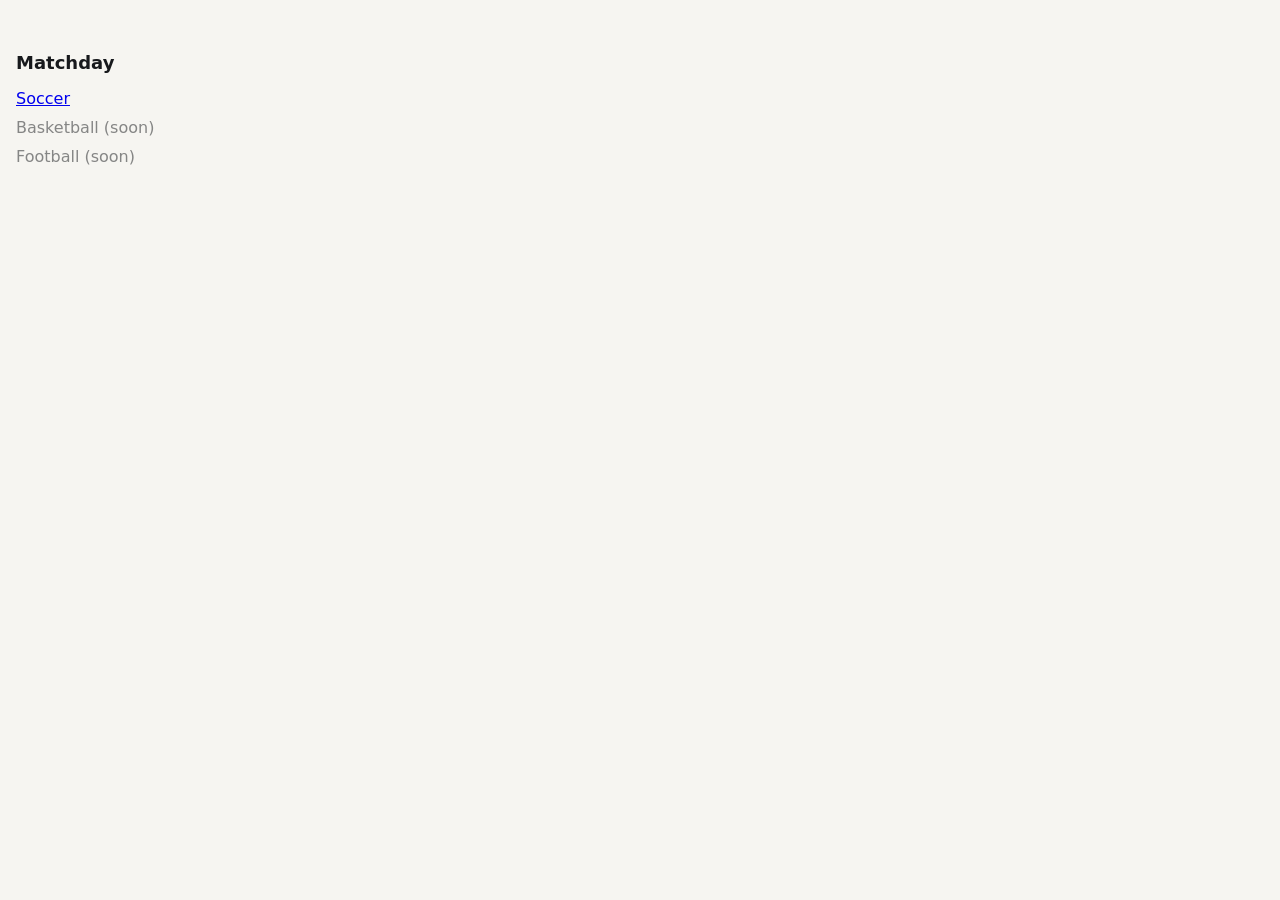
==== index.html @ cdd25da5 "Matchday: soccer board" ====
<!doctype html>
<html lang="en"><head><meta charset="utf-8"><meta name="viewport" content="width=device-width,initial-scale=1"><title>Matchday</title>
<style>body{font-family:"DM Sans",system-ui,sans-serif;background:#f6f5f1;color:#17191c;margin:0;padding:40px 16px}
@media(prefers-color-scheme:dark){body{background:#141517;color:#ececec}a{color:#ececec}}
h1{font-size:18px;font-weight:600}ul{list-style:none;padding:0}li{margin:10px 0}a{font-size:16px}.soon{opacity:.5}</style></head>
<body><h1>Matchday</h1><ul><li><a href="soccer/">Soccer</a></li><li class="soon">Basketball (soon)</li><li class="soon">Football (soon)</li></ul></body></html>
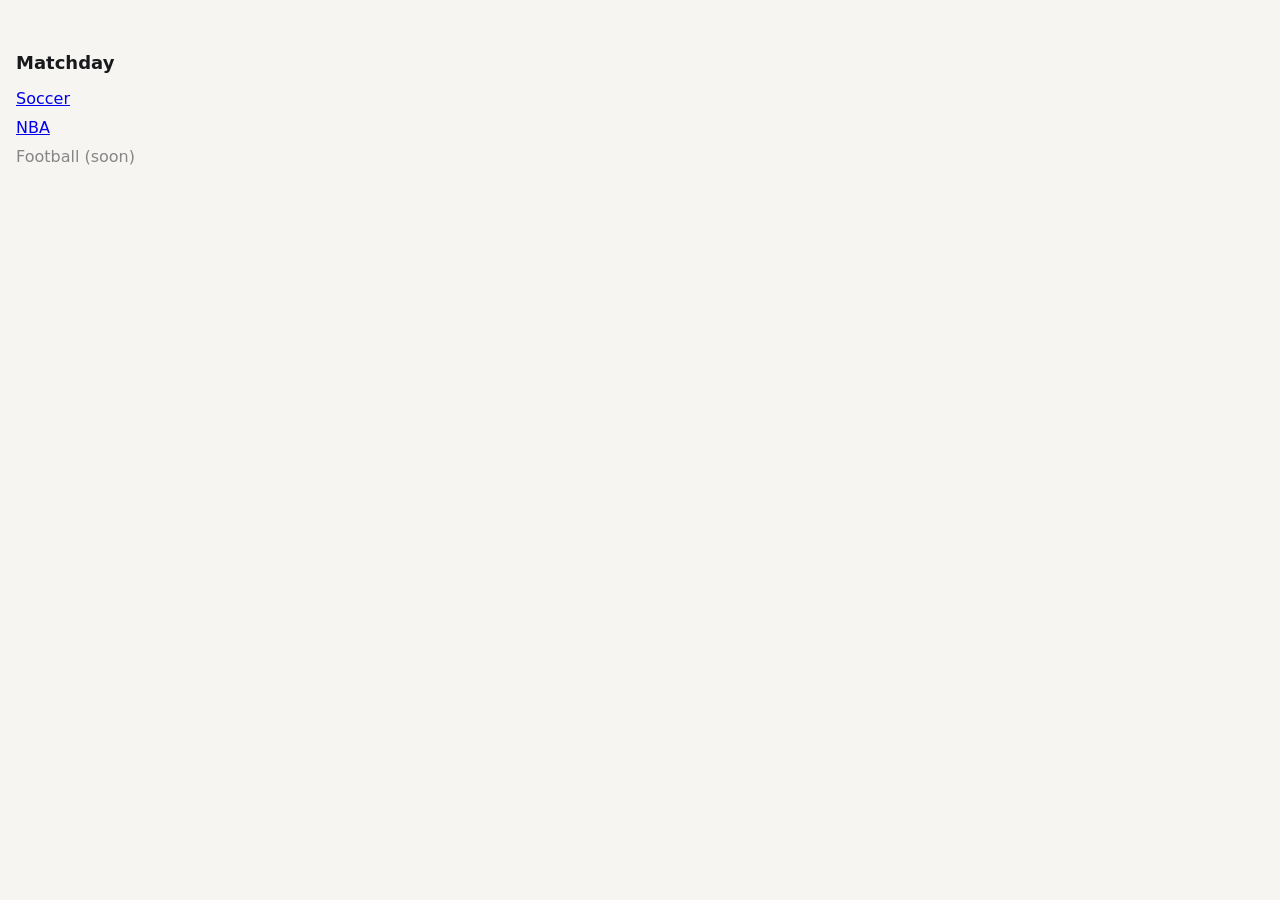
==== commit 806fcb0e: "Matchday: NBA board" ====
--- a/index.html
+++ b/index.html
@@ -3,4 +3,4 @@
 <style>body{font-family:"DM Sans",system-ui,sans-serif;background:#f6f5f1;color:#17191c;margin:0;padding:40px 16px}
 @media(prefers-color-scheme:dark){body{background:#141517;color:#ececec}a{color:#ececec}}
 h1{font-size:18px;font-weight:600}ul{list-style:none;padding:0}li{margin:10px 0}a{font-size:16px}.soon{opacity:.5}</style></head>
-<body><h1>Matchday</h1><ul><li><a href="soccer/">Soccer</a></li><li class="soon">Basketball (soon)</li><li class="soon">Football (soon)</li></ul></body></html>
+<body><h1>Matchday</h1><ul><li><a href="soccer/">Soccer</a></li><li><a href="nba/">NBA</a></li><li class="soon">Football (soon)</li></ul></body></html>
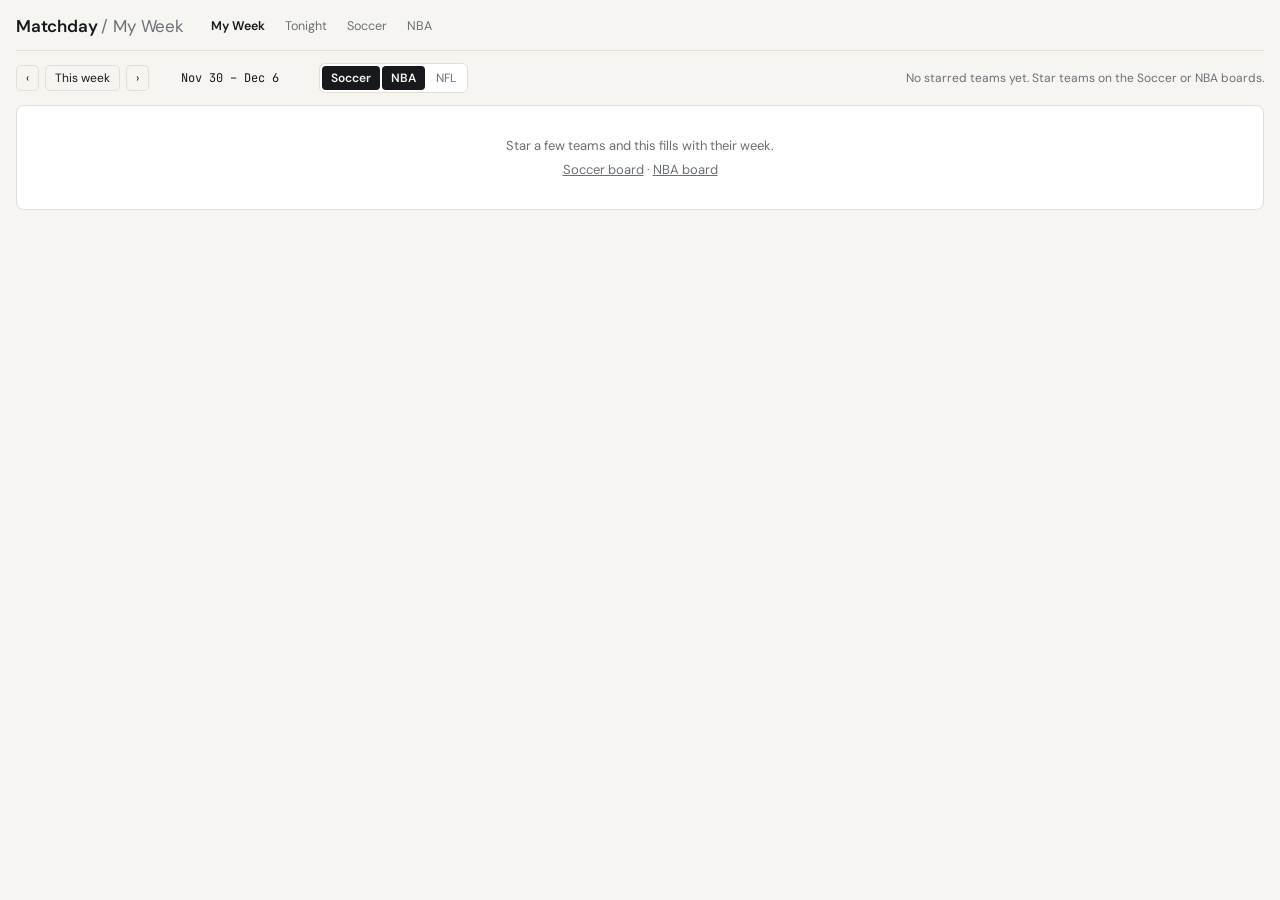
==== commit e2505c14: "Stars, My Week, Tonight" ====
--- a/index.html
+++ b/index.html
@@ -1,6 +1,117 @@
 <!doctype html>
-<html lang="en"><head><meta charset="utf-8"><meta name="viewport" content="width=device-width,initial-scale=1"><title>Matchday</title>
-<style>body{font-family:"DM Sans",system-ui,sans-serif;background:#f6f5f1;color:#17191c;margin:0;padding:40px 16px}
-@media(prefers-color-scheme:dark){body{background:#141517;color:#ececec}a{color:#ececec}}
-h1{font-size:18px;font-weight:600}ul{list-style:none;padding:0}li{margin:10px 0}a{font-size:16px}.soon{opacity:.5}</style></head>
-<body><h1>Matchday</h1><ul><li><a href="soccer/">Soccer</a></li><li><a href="nba/">NBA</a></li><li class="soon">Football (soon)</li></ul></body></html>
+<html lang="en">
+<head>
+<meta charset="utf-8">
+<meta name="viewport" content="width=device-width, initial-scale=1, viewport-fit=cover">
+<title>Matchday</title>
+<link rel="preconnect" href="https://fonts.googleapis.com">
+<link rel="stylesheet" href="https://fonts.googleapis.com/css2?family=DM+Sans:wght@400;500;600;700&family=JetBrains+Mono:wght@400;500;600&display=swap">
+<link rel="stylesheet" href="shared.css">
+</head>
+<body>
+<header>
+  <h1>Matchday <span>/ My Week</span></h1>
+  <div id="nav"></div>
+  <div class="spacer"></div>
+  <div class="stamp" id="stamp"></div>
+</header>
+
+<div class="bar">
+  <div class="nav">
+    <button id="prev" aria-label="Previous week">‹</button>
+    <button id="today">This week</button>
+    <button id="next" aria-label="Next week">›</button>
+    <span class="range" id="range"></span>
+  </div>
+  <div class="filt" id="slots"></div>
+  <div class="spacer"></div>
+  <div class="starlist" id="starlist"></div>
+</div>
+
+<section id="fx"><div class="loading">Loading…</div></section>
+
+<div class="ov" id="ov" hidden>
+  <div class="modal" role="dialog" aria-modal="true">
+    <div class="m-h"><h3 id="m-title"></h3><button class="x" id="m-x" aria-label="Close">×</button></div>
+    <div class="m-b" id="m-body"></div>
+  </div>
+</div>
+
+<script src="shared.js"></script>
+<script>
+const {esc,ymd,fmtTime,fmtDate,addDays,mondayOf,todayKey,scoreLabel,SPORTS}=MD;
+const S={weekStart:mondayOf(new Date()),events:[],failed:0,slots:{soccer:true,nba:true,nfl:false}};
+try{const sl=JSON.parse(MD.pref('md-slots')||'null');if(sl)S.slots=Object.assign(S.slots,sl);}catch(e){}
+const $=s=>document.querySelector(s);
+$('#nav').innerHTML=MD.nav('');
+$('#prev').onclick=()=>{S.weekStart=addDays(S.weekStart,-7);load();};
+$('#next').onclick=()=>{S.weekStart=addDays(S.weekStart,7);load();};
+$('#today').onclick=()=>{S.weekStart=mondayOf(new Date());load();};
+
+function renderSlots(){
+  $('#slots').innerHTML=Object.keys(SPORTS).map(k=>`<button data-slot="${k}" aria-pressed="${!!S.slots[k]}">${SPORTS[k].name}</button>`).join('');
+  $('#slots').querySelectorAll('button').forEach(b=>b.onclick=()=>{S.slots[b.dataset.slot]=!S.slots[b.dataset.slot];MD.pref('md-slots',JSON.stringify(S.slots));renderSlots();load();});
+}
+function renderStars(){
+  const st=MD.stars();
+  $('#starlist').innerHTML=st.length?st.map(s=>`<span class="chip"><img src="${s.logo}" alt="">${esc(s.name)}<button data-un="${s.k}" aria-label="Remove">×</button></span>`).join(''):`<span class="note">No starred teams yet. Star teams on the Soccer or NBA boards.</span>`;
+  $('#starlist').querySelectorAll('[data-un]').forEach(b=>b.onclick=()=>{const s=st.find(x=>x.k===b.dataset.un);MD.toggleStar(s.sport,s.league,{id:s.id});renderStars();render();});
+}
+
+async function load(){
+  const el=$('#fx');el.innerHTML=`<div class="loading">Loading…</div>`;
+  const days=[...Array(7)].map((_,i)=>addDays(S.weekStart,i));
+  $('#range').textContent=`${fmtDate(days[0],{month:'short',day:'numeric'})} – ${fmtDate(days[6],{month:'short',day:'numeric'})}`;
+  const fetchDays=[addDays(days[0],-1),...days,addDays(days[6],1)];
+  const stars=MD.stars();
+  // only leagues that have a starred team and an enabled slot
+  const combos=[];stars.forEach(s=>{if(!S.slots[s.sport])return;const k=s.sport+'|'+s.league;if(!combos.some(c=>c.k===k))combos.push({k,sport:s.sport,league:s.league});});
+  if(!combos.length){S.events=[];S.failed=0;render();return;}
+  const res=await Promise.all(combos.map(c=>MD.scoreboard(c.sport,c.league,fetchDays)));
+  S.failed=res.reduce((n,r)=>n+r.failed,0);
+  S.events=res.flatMap(r=>r.events).filter(e=>MD.eventStarred(e)).filter(e=>{const k=ymd(e.date);return k>=ymd(days[0])&&k<=ymd(days[6]);}).sort((a,b)=>a.date-b.date);
+  $('#stamp').textContent='Updated '+fmtTime(new Date())+' PT';
+  render();
+}
+function render(){
+  const el=$('#fx');const days=[...Array(7)].map((_,i)=>addDays(S.weekStart,i));const tk=todayKey();
+  const byDay={};days.forEach(d=>byDay[ymd(d)]=[]);S.events.forEach(e=>{const k=ymd(e.date);if(byDay[k])byDay[k].push(e);});
+  const logo=t=>t.logo?`<img class="logo" src="${t.logo}" alt="">`:'';
+  const card=e=>{const top=e.sport==='soccer'?e.home:e.away,bot=e.sport==='soccer'?e.away:e.home;
+    const tw=e.completed&&+top.score>+bot.score,bw=e.completed&&+bot.score>+top.score;
+    return `<button class="card" data-ev="${e.id}"><div class="t"><span class="${e.state==='in'?'live':e.state==='post'?'ft':''}">${scoreLabel(e)}</span><span class="sp">${esc(SPORTS[e.sport].name)}</span></div>
+      <div class="row ${tw?'w':''}">${logo(top.team)}<span class="nm">${esc(top.team.shortDisplayName)}</span><span class="sc">${e.state==='pre'?'':esc(top.score)}</span></div>
+      <div class="row ${bw?'w':''}">${logo(bot.team)}<span class="nm">${esc(bot.team.shortDisplayName)}</span><span class="sc">${e.state==='pre'?'':esc(bot.score)}</span></div>
+      ${e.tv.length?`<div class="tv">${esc(e.tv.join(', '))}</div>`:''}</button>`;};
+  const warn=S.failed?`<div class="warn">${S.failed} day${S.failed>1?'s':''} didn't load from ESPN${MD.lastErr()?' ('+esc(MD.lastErr())+')':''}. <button id="retry">Retry</button></div>`:'';
+  if(!MD.stars().length){el.innerHTML=`<div class="empty big">Star a few teams and this fills with their week.<br><a href="soccer/">Soccer board</a> · <a href="nba/">NBA board</a></div>`;return;}
+  el.innerHTML=warn+`<div class="week">${days.map(d=>{const k=ymd(d);const list=byDay[k];
+    return `<div class="day ${k===tk?'today':''}"><div class="day-h"><b>${fmtDate(d,{weekday:'short'})}</b><span class="n">${fmtDate(d,{month:'numeric',day:'numeric'})}</span></div>${list.length?list.map(card).join(''):'<div class="empty">—</div>'}</div>`;}).join('')}</div>
+  <div class="list">${days.map(d=>{const k=ymd(d);const list=byDay[k];if(!list.length)return '';
+    return `<div class="dh ${k===tk?'today':''}"><span>${fmtDate(d,{weekday:'long'})}</span><span class="n">${fmtDate(d,{month:'short',day:'numeric'})}</span></div>`+list.map(card).join('');}).join('')||'<div class="empty big">No starred-team games this week.</div>'}</div>`;
+  const rb=$('#retry');if(rb)rb.onclick=()=>{MD.clearScoreboardCache();load();};
+  el.querySelectorAll('[data-ev]').forEach(b=>b.onclick=()=>openGame(b.dataset.ev));
+}
+
+/* modal */
+function openModal(title,html){$('#m-title').textContent=title;$('#m-body').innerHTML=html;$('#ov').hidden=false;document.body.style.overflow='hidden';}
+function closeModal(){$('#ov').hidden=true;document.body.style.overflow='';}
+$('#m-x').onclick=closeModal;$('#ov').onclick=e=>{if(e.target.id==='ov')closeModal();};
+document.addEventListener('keydown',e=>{if(e.key==='Escape')closeModal();});
+function openGame(id){
+  const e=S.events.find(x=>x.id===id);if(!e)return;
+  const soccer=e.sport==='soccer';const L=soccer?e.home:e.away,R=soccer?e.away:e.home;
+  const rec=c=>(c.records&&c.records[0]&&c.records[0].summary)||'';
+  const tm=c=>`<div class="tm"><img class="logo" src="${c.team.logo||''}" alt=""><b>${esc(c.team.displayName)}</b><span class="rec">${esc(rec(c))}</span></div>`;
+  const mid=e.state==='pre'?`<div class="mid">${fmtTime(e.date)}<small>${fmtDate(e.date,{weekday:'short',month:'short',day:'numeric'})}</small></div>`:`<div class="mid">${esc(L.score)} – ${esc(R.score)}<small class="${e.state==='in'?'live':''}">${esc(scoreLabel(e))}</small></div>`;
+  const v=e.venue?`${e.venue.fullName||''}${e.venue.address?`, ${e.venue.address.city||''}`:''}`:'—';
+  const title=soccer?`${L.team.shortDisplayName} v ${R.team.shortDisplayName}`:`${L.team.shortDisplayName} @ ${R.team.shortDisplayName}`;
+  const lgName=(SPORTS[e.sport].leagues.find(l=>l.id===e.league)||{}).name||SPORTS[e.sport].name;
+  const cal=e.state==='pre'?`<a class="cal" target="_blank" rel="noopener" href="${MD.gcalUrl(e,title,`${lgName}\nWatch: ${e.tv.length?e.tv.join(', '):'TBD'}\n\n${location.origin+location.pathname}${e.sport}/`,v)}">＋ Add to Google Calendar</a>`:'';
+  openModal(title,`<div class="score">${tm(L)}${mid}${tm(R)}</div><div class="kv"><span class="k">${soccer?'Kickoff':'Tip-off'}</span><span>${fmtDate(e.date,{weekday:'long',month:'long',day:'numeric'})} · ${fmtTime(e.date)} PT</span><span class="k">Venue</span><span>${esc(v)}</span><span class="k">TV</span><span>${e.tv.length?esc(e.tv.join(', ')):'—'}</span><span class="k">League</span><span>${esc(lgName)}</span></div>${cal}<p class="note">Full detail on the <a href="${e.sport}/">${esc(SPORTS[e.sport].name)} board</a>.</p>`);
+}
+renderSlots();renderStars();load();
+setInterval(()=>{if(S.events.some(e=>e.state==='in'))load();},60000);
+</script>
+</body>
+</html>
--- a/shared.css
+++ b/shared.css
@@ -0,0 +1,119 @@
+/* Matchday shared styles for home + tonight pages (boards carry their own) */
+:root{
+  --bg:#f6f5f1;--panel:#ffffff;--fg:#17191c;--muted:#6b7075;--line:#e1dfd8;--line-2:#eeece6;
+  --accent:#1f5f3a;--accent-soft:#e2efe6;--amber:#b7791f;--amber-soft:#f6ecd6;--red:#b4342a;--red-soft:#f5e1de;
+  --live:#c8201a;--hover:#f1efe9;
+  --body:"DM Sans",system-ui,-apple-system,sans-serif;--mono:"JetBrains Mono",ui-monospace,Menlo,monospace;
+}
+@media (prefers-color-scheme:dark){:root:not([data-theme="light"]){
+  --bg:#141517;--panel:#1c1e21;--fg:#ececec;--muted:#9a9ea3;--line:#2b2e33;--line-2:#24272b;
+  --accent:#5fb783;--accent-soft:#1d3327;--amber:#e0a83a;--amber-soft:#3a2f16;--red:#e46a60;--red-soft:#3b1f1c;
+  --live:#ff5a4e;--hover:#24272b;color-scheme:dark}}
+:root[data-theme="dark"]{
+  --bg:#141517;--panel:#1c1e21;--fg:#ececec;--muted:#9a9ea3;--line:#2b2e33;--line-2:#24272b;
+  --accent:#5fb783;--accent-soft:#1d3327;--amber:#e0a83a;--amber-soft:#3a2f16;--red:#e46a60;--red-soft:#3b1f1c;
+  --live:#ff5a4e;--hover:#24272b;color-scheme:dark}
+*{box-sizing:border-box}
+html,body{margin:0;background:var(--bg);color:var(--fg);font-family:var(--body);font-size:14px;line-height:1.4}
+body{padding-block:0 32px;padding-left:max(16px,env(safe-area-inset-left,0px));padding-right:max(16px,env(safe-area-inset-right,0px))}
+a{color:inherit}
+button{font:inherit;color:inherit;background:none;border:0;cursor:pointer}
+button:focus-visible,a:focus-visible{outline:2px solid var(--accent);outline-offset:2px}
+header{display:flex;flex-wrap:wrap;align-items:center;gap:10px 18px;padding-block:14px 10px;border-bottom:1px solid var(--line);position:sticky;top:env(safe-area-inset-top,0px);background:var(--bg);z-index:5}
+header h1{font-size:17px;font-weight:600;margin:0;letter-spacing:-.01em}
+header h1 span{color:var(--muted);font-weight:400}
+.spacer{flex:1}
+.stamp{font-family:var(--mono);font-size:11px;color:var(--muted)}
+.mdnav{display:flex;gap:2px}.mdnav a{text-decoration:none;font-size:12.5px;padding:4px 9px;border-radius:5px;color:var(--muted)}.mdnav a:hover{background:var(--hover)}.mdnav a[aria-current]{color:var(--fg);font-weight:600}
+.bar{display:flex;flex-wrap:wrap;align-items:center;gap:10px 14px;padding-block:12px}
+.nav{display:flex;align-items:center;gap:6px}
+.nav button{padding:4px 9px;border:1px solid var(--line);border-radius:5px;font-size:12px}
+.nav button:hover{background:var(--hover)}
+.range{font-family:var(--mono);font-size:12px;padding:0 6px;min-width:150px;text-align:center}
+.filt{display:flex;gap:2px;border:1px solid var(--line);border-radius:6px;padding:2px;background:var(--panel)}
+.filt button{padding:4px 9px;border-radius:4px;font-size:12px;color:var(--muted)}
+.filt button[aria-pressed="true"]{background:var(--fg);color:var(--bg);font-weight:600}
+.filt button.amber[aria-pressed="true"]{background:var(--amber-soft);color:var(--amber)}
+.starlist{display:flex;flex-wrap:wrap;gap:6px;align-items:center}
+.chip{display:inline-flex;align-items:center;gap:5px;border:1px solid var(--line);border-radius:999px;padding:3px 6px 3px 5px;font-size:12px;background:var(--panel)}
+.chip img{width:14px;height:14px;object-fit:contain}
+.chip button{color:var(--muted);padding:0 2px;font-size:13px;line-height:1}
+.chip button:hover{color:var(--red)}
+.note{font-size:12px;color:var(--muted)}
+section{background:var(--panel);border:1px solid var(--line);border-radius:8px;min-width:0;overflow:hidden}
+.loading{padding:14px;color:var(--muted);font-family:var(--mono);font-size:12px}
+.warn{padding:8px 12px;font-size:12px;color:var(--amber);background:var(--amber-soft);border-bottom:1px solid var(--line)}
+.warn button{text-decoration:underline;padding:0 4px}
+.logo{width:14px;height:14px;object-fit:contain;flex:none}
+/* week grid (desktop) */
+.week{display:grid;grid-template-columns:repeat(7,minmax(0,1fr));min-height:260px}
+.day{border-right:1px solid var(--line-2);padding:8px 6px;min-width:0}
+.day:last-child{border-right:0}
+.day.today{background:color-mix(in srgb,var(--accent) 6%,transparent)}
+.day-h{display:flex;justify-content:space-between;align-items:baseline;margin-bottom:8px;padding:0 2px}
+.day-h b{font-size:12px;font-weight:600}
+.day-h .n{font-family:var(--mono);font-size:11px;color:var(--muted)}
+.day.today .day-h b{color:var(--accent)}
+.card{display:block;width:100%;text-align:left;border:1px solid var(--line);border-radius:6px;padding:6px 7px;margin-bottom:6px;background:var(--panel);min-width:0}
+.card:hover{background:var(--hover);border-color:var(--muted)}
+.card .t{font-family:var(--mono);font-size:10.5px;color:var(--muted);display:flex;justify-content:space-between;gap:6px}
+.card .t .live{color:var(--live);font-weight:600}
+.card .t .sp{opacity:.7}
+.card .row{display:flex;align-items:center;gap:6px;margin-top:4px;font-size:12.5px;min-width:0}
+.card .row .nm{flex:1;overflow:hidden;text-overflow:ellipsis;white-space:nowrap}
+.card .row .sc{font-family:var(--mono);font-weight:600;min-width:1.2em;text-align:right}
+.card .row.w .nm{font-weight:600}
+.card .tv{font-family:var(--mono);font-size:10px;color:var(--muted);margin-top:4px;overflow:hidden;text-overflow:ellipsis;white-space:nowrap}
+.empty{font-size:11px;color:var(--muted);padding:4px 2px}
+.empty.big{padding:28px 16px;font-size:13px;text-align:center;line-height:1.8}
+/* day list (phone) */
+.list{display:none}
+.list .dh{display:flex;align-items:baseline;gap:10px;padding:10px 12px;background:var(--bg);border-bottom:1px solid var(--line);border-top:1px solid var(--line);font-weight:600;font-size:13px}
+.list .dh:first-child{border-top:0}
+.list .dh .n{font-family:var(--mono);font-size:11px;color:var(--muted);font-weight:400}
+.list .dh.today{color:var(--accent)}
+.list .card{border:0;border-bottom:1px solid var(--line-2);border-radius:0;margin:0;padding:10px 12px}
+@media (max-width:860px){.week{display:none}.list{display:block}.range{min-width:0}}
+/* tonight list */
+.tn{display:grid;grid-template-columns:72px minmax(0,1fr) auto minmax(0,1fr) minmax(0,1.2fr);align-items:center;gap:10px;width:100%;text-align:left;padding:11px 12px;border-bottom:1px solid var(--line-2)}
+.tn:hover{background:var(--hover)}
+.tn .tm{font-family:var(--mono);font-size:12px;color:var(--muted)}
+.tn .tm.live{color:var(--live);font-weight:600}
+.tn .tm small{display:block;font-size:10px;opacity:.8}
+.tn .side{display:flex;align-items:center;gap:7px;min-width:0;font-size:13.5px}
+.tn .side.r{justify-content:flex-end;text-align:right}
+.tn .side span{overflow:hidden;text-overflow:ellipsis;white-space:nowrap}
+.tn .side.w span{font-weight:600}
+.tn .side.star span{color:var(--amber)}
+.tn .sc{font-family:var(--mono);font-weight:600;font-size:13px;min-width:44px;text-align:center}
+.tn .tv{font-family:var(--mono);font-size:11.5px;color:var(--fg);overflow:hidden;text-overflow:ellipsis;white-space:nowrap}
+.tn .tv:empty::before{content:"—";color:var(--muted)}
+.tn .logo{width:16px;height:16px}
+.tn-h{display:flex;align-items:baseline;gap:10px;padding:10px 12px;background:var(--bg);border-bottom:1px solid var(--line);font-weight:600;font-size:13px}
+.tn-h .n{font-family:var(--mono);font-size:11px;color:var(--muted);font-weight:400}
+@media (max-width:860px){
+  .tn{grid-template-columns:64px minmax(0,1fr) auto minmax(0,1fr);grid-template-areas:"tm l sc r" "tv tv tv tv";row-gap:4px}
+  .tn .tm{grid-area:tm}.tn .side:first-of-type{grid-area:l}.tn .sc{grid-area:sc}.tn .side.r{grid-area:r}
+  .tn .tv{grid-area:tv;font-size:11px;color:var(--muted)}
+}
+/* modal */
+.ov{position:fixed;inset:0;background:rgba(0,0,0,.45);display:flex;align-items:flex-start;justify-content:center;padding:max(24px,env(safe-area-inset-top,0px)) max(12px,env(safe-area-inset-left,0px)) max(12px,env(safe-area-inset-bottom,0px)) max(12px,env(safe-area-inset-right,0px));z-index:20;overflow-y:auto}
+.ov[hidden]{display:none}
+.modal{background:var(--panel);border:1px solid var(--line);border-radius:10px;width:min(560px,100%);max-height:calc(100vh - 48px);overflow-y:auto}
+.m-h{display:flex;align-items:center;gap:10px;padding:12px 14px;border-bottom:1px solid var(--line);position:sticky;top:0;background:var(--panel)}
+.m-h h3{margin:0;font-size:14px;font-weight:600;flex:1;min-width:0}
+.m-h .x{padding:4px 8px;border-radius:5px;font-size:16px;line-height:1}
+.m-h .x:hover{background:var(--hover)}
+.m-b{padding:14px}
+.score{display:grid;grid-template-columns:1fr auto 1fr;align-items:center;gap:12px;margin-bottom:14px}
+.score .tm{display:flex;flex-direction:column;align-items:center;gap:6px;text-align:center;min-width:0}
+.score .tm .logo{width:40px;height:40px}
+.score .tm b{font-size:13px}
+.score .tm .rec{font-family:var(--mono);font-size:11px;color:var(--muted)}
+.score .mid{font-family:var(--mono);font-size:26px;font-weight:600;text-align:center}
+.score .mid small{display:block;font-size:11px;font-weight:400;color:var(--muted);margin-top:2px}
+.score .mid small.live{color:var(--live);font-weight:600}
+.kv{display:grid;grid-template-columns:90px 1fr;gap:6px 12px;font-size:13px;margin-bottom:14px}
+.kv .k{font-family:var(--mono);font-size:10.5px;letter-spacing:.06em;text-transform:uppercase;color:var(--muted);padding-top:2px}
+.cal{display:inline-flex;align-items:center;gap:6px;border:1px solid var(--line);border-radius:6px;padding:6px 10px;font-size:12px;font-weight:500;text-decoration:none;margin-bottom:14px}
+.cal:hover{background:var(--hover)}
